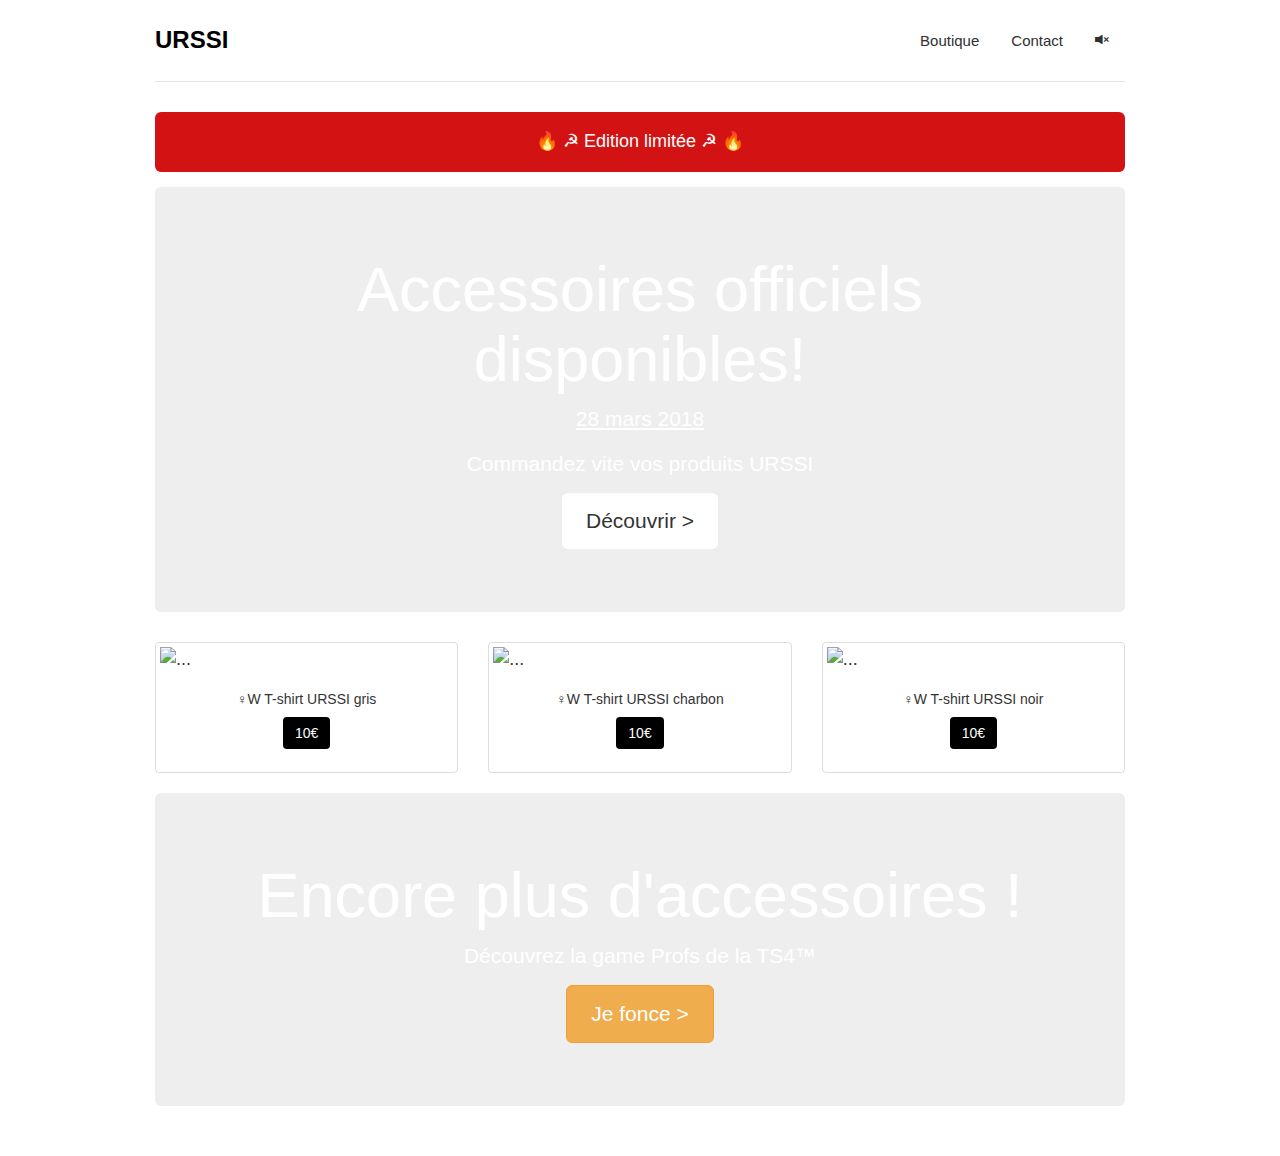
==== index.html @ cf162dfd "Add files via upload" ====
<!DOCTYPE html>
<html>
<head>
<link rel="stylesheet" type= "text/css" href="style.css">
<!-- Latest compiled and minified CSS -->
<link rel="stylesheet" href="https://maxcdn.bootstrapcdn.com/bootstrap/3.3.7/css/bootstrap.min.css" integrity="sha384-BVYiiSIFeK1dGmJRAkycuHAHRg32OmUcww7on3RYdg4Va+PmSTsz/K68vbdEjh4u" crossorigin="anonymous">

<!-- Optional theme
<link rel="stylesheet" href="https://maxcdn.bootstrapcdn.com/bootstrap/3.3.7/css/bootstrap-theme.min.css" integrity="sha384-rHyoN1iRsVXV4nD0JutlnGaslCJuC7uwjduW9SVrLvRYooPp2bWYgmgJQIXwl/Sp" crossorigin="anonymous">
 -->
<!-- Latest compiled and minified JavaScript -->
<script src="https://maxcdn.bootstrapcdn.com/bootstrap/3.3.7/js/bootstrap.min.js" integrity="sha384-Tc5IQib027qvyjSMfHjOMaLkfuWVxZxUPnCJA7l2mCWNIpG9mGCD8wGNIcPD7Txa" crossorigin="anonymous"></script>
<link href="jumbotron-narrow.css" rel="stylesheet">
<title>URSSI</title>

<!-- Si OCTAVE s'amuse à aller regarder mon code :
.......```````     ``````             ```          ``                 `   `````  ```````````.....---
........````````` `                      ``                             `  `````````````````....----
..-.--....-----:--..`````                 ``                                ````````````````...-----
.....-.-:/oossyyso//:---...```````         ``                              ````````````````...------
.....--+syyhdddddddhssysyysoo+/:-..`..``    `                      ``      ``````.`````````.....----
....-:oyyhdddhhhdddmmdhhddhhhyss+//:-:-.`  ``     `               ```````` ````````````````.....----
..../syyyys+:://:/oshmmmmmdmmdhyyoo+/::-.````    ```             `````````````````````````......----
...-+ooo+/:-...----:/+syddmmmmhhyyo++/::-.````    .``  ` ```     `````````  ````` ````````......----
..-:++/:-.......-:::///+ossyyhhyyyyso///-..```    ..`````....````````````````````````````......-----
..-/+/-......--:/++ossssssssssssssyysoo+:-...`````.--...:---::-------------------::/::-.....--------
---//--...--:/+osyyhhhhhddddyssossssoooo/:-..````..--://+/++osooossooooooo+oooooosssyssso+/:--------
---::----::/+syso/++o+o+o+osyyyssssssooo+/:.......-::/oossyyhddddddhhhhhhhyyhhyyyyyyyyyyssys+/::::::
:::////++oossyysssyhdddddddddddhhyysssooo+/-......-:+osyyyyyhddmmmmmmmmdddddddhhyysyyhhhhhhyysssooo+
ddmddhhyyssyyssss/::://++///+osssssyyhhyysoo/-----:/+shhyyhhhhhhhhhhhhhhddddddhhhhhhhyyssosssssdNNNN
MNo//:-::/+oooso-` `-//+//:`.:+oo++++/++odNNNmmmmmdddmNMdyysssyhddddhhhddmmdddyooyhddhys+++///::sMMM
Ms-::::::/+++++:` `//+ydy+//``-/oo++/:-::-mMMNMNNNNMMMNm+ssssyyhhddhhyhdhNmhyyh-.-/osysso/:::---:NMM
M/::---:://///-..``+o/shy///``.-::-:-..``.dMMmy+//+odNMh+oooosyyhdhhysyhydmdyys.`.:/++++//:-----:dMM
M:/:-----:::/+/::---+/+++//---::--.......-NNm:`     `oNNo++++ooossyssoosssssss//////+/://:----:::dMM
M///:-...---:/++++++++////++++//:::::-..-+MN:        `sNh:::::////++++++//////////++/::::-----:::dMN
M+///:-....--::/+oooooo++++///::-----...-dN+`         `yN/----:::--::://////::::::///:::::----:::NMs
My-//::--.....--:://///:::--------......+No`          `.yh-....-----..-------------------:::::::/Mm:
mN-:///:::--........----..-----..````..:ms``          ``.ds..```.......-....`````````..----::--.yMo-
oNh.-:/:::---........--:----...`````../ms````         ```-hy-`````````.........``````...-----.`+Nd--
-+mho/:------...............`````.--+hmo`````        `````.ymy/-..``````````......````..--:/+sddo---
:--/oyhhhyyssoooo++++ooosssyyhhddhyyys:`````         ```````:osyyyyhhhyyyssssssssyyyyyyyysso+:-..---
::-------:::////////////::--.....-:++-```````         ```.````-://:-.....--------..`````````.....---
::-----.-----..````````````..--:::::.```````           ``..``````.--::::--....````````````......----
/:--------.-....``````...--------..`````````           ```.```````  ````...----................-----
::::--------.................````````.`````             ``..`.```        ```````.....--.-...-.------
/::::-:---:-------...```````   ````````````             ```.``````            ````````........-.----
/::::--:::::-----..`````         `````````              ```..```````            ```````....--.------
+/:::-:/::-----...```           ```.......```           ``...`````````           ``````-....-..-----
s/::-:-:-----.....``````       ```.--:::/::-......````..---......```````  `     ```````.....-...----
h+/::--------.....```````` ``````..:/osyhys////:::---:/++oo+/:--.`````````     ```````..........--::
dyo/:---.--..--...````````````````../sydddhssssoo+////+++ooss+:-.``````````` ` ```````........---://
mhs+:----------....````````````````..:+oooossyysso+///:://://:-....```````````````````....----.-::++
mdys/::-------......```````````````...:/+osyyhhyysoo+++osyyso/:--....`.```````````````..---.---:/++s
mmdho/::--..---.....````````````..---/osyyhyyyossoyysyyyhdhhhyo++:--:---..`````````.....-------:/soy
NNmho+/:/:----...-..``````....----:/+syyshhssssoshmmdhhhddhdddyss+//://::--....`````.-..---:::///osy
NmNhyo+++:--------...``..--://///+osysyyydhhhysyhmNNNdddmmddhdhdys++oo+o++///::.````.-:--:+++/+o+osy
NNNdhso++/-:::----.....-:/++oo+ossyyyhhhdddmmdhhmmNmmddmmmmmdhdmyyysyyyyysssss+/-```.-::/:+oyoosyoos
NNNmdyyso//+/:----...-://oosssssyyydhhhhdddmmmmmddmNmdmmmddhdhhdyysyyhhhhhdhyhso/-.`.-:/+++oyyyyyysy
MNNmmdhhssos+/::--..:/++ohyyhyyyyhyhhyoyyhhhhddhyssyyyyhysssysysooosshhdmdddhdyyo+-..-:+syyyyyhhhhyh
MMNNmdhdhhyso/+::---+ooohmddhhddddhysysysyyyyyyssoooooooo+++++++++oosyhdmmmmmmdyyo/---:/ohdmyyyddhhd
MMMNNNdmdmdysos//:-/ossshhdddmmmmmddhhysoo+//:-------..............-::/+oshhdddyys+--:++sydmmdhddshd
MMNNNNNmdddyhhyo+:::+oyshhddmmmhhys+/:-----........................--....-/+osyhso+:/:+sydddmmmmhyhm
MMNNNNmmmmmdmmdy+::/+oosyyhyso+::----..----:::////:::/+/+///:::---........-/oshhys+oooosddddmmmmddmN
MMMNNNNNmmmmNNdss/::+++ssoo/:-......-----:::/+o/+++/++sossooo+//:---..---:/oshdddyyydsyhddmmNmmmmmNN
MMMMMMNNNNmmNNdsyo+/osssso/::-.-------://+++oosysyyyhyhhyhyyhy++//:-:-://+osshdmmdddmhhdmNNmNNNdmmNN
MMMMMMMMNNNNNmdhdhysyhyhyo+/::::::::--:/oooooyyyhdddmdhdyhhyyyso+//:::/ooyhyhdmmmmdmddmmmNNNNNNmNNNM
MMMMMMMMMMNNNmmmNmdhhhhhyso++////::::::/oooyyhhdddddmdhhyyysoooo/////+osyhdmdmddmNddyhNNNNNNNNNNNMMM

SALUT !

-->
</head>
<body>
  <audio controls autoplay loop id='ambiance'>
    <source src="sound\anthem.mp3" type="audio/mpeg">
  Your browser does not support the audio element.
  </audio>
  <div class="container">
      <div class="header clearfix">
        <nav>
          <ul class="nav nav-pills pull-right">
            <li role="presentation" ><a href="shop.html">Boutique</a></li>
            <li role="presentation"><a href="contact.html">Contact</a></li>
          <!--<li role="presentation"> <a href="cart.html"><span class="glyphicon glyphicon-shopping-cart"></span><span class="badge badge-error">1</span></a></li>-->
            <li role="presentation"><a class="mute"href="#" onclick="document.getElementById('ambiance').muted = true; return false">
                 <span class="glyphicon glyphicon-volume-off" aria-hidden="true"></span>
            </a></li>
          </ul>
        </nav>
        <h3><b><a class="no_underline_no_color" href="index.html"> URSSI</b></a></h3>
      </div>
<div class="middle">
      <div class="month-div">
            <h4 class="text-center">🔥 ☭ Edition limitée ☭ 🔥 </h4>
          </div>
  <div class="jumbotron">
        <h1>Accessoires officiels disponibles!</h1>
        <p class="date">28 mars 2018</p>
        <p class="lead">Commandez vite vos produits URSSI</p>
        <p><a class="btn btn-lg btn-default btn-jumbotron" href="shop.html" role="button">Découvrir ></a></p>
      </div>


      <div class="row">
        <div class="col-sm-6 col-md-4">
          <div class="thumbnail">
              <img src="images/urssi_grey_shirt_f.jpg" alt="...">
            <div class="caption">
              <h5 class="text-center">♀W T-shirt URSSI gris</h5>

              <p class="text-center"><a href="#" class="btn btn-primary btn-pay produits" role="button"><span>10€</span></a></p>
            </div>
          </div>
        </div>

        <div class="col-sm-6 col-md-4">
          <div class="thumbnail">
              <img src="images/urssi_coal_shirt_f.jpg" alt="...">
            <div class="caption">
              <h5 class="text-center">♀W T-shirt URSSI charbon</h5>

              <p class="text-center"><a href="#" class="btn btn-primary btn-pay produits" role="button"><span>10€</span></a></p>
            </div>
          </div>
        </div>

        <div class="col-sm-6 col-md-4">
          <div class="thumbnail">
              <img src="images/urssi_black_shirt_f.jpg" alt="...">
            <div class="caption">
              <h5 class="text-center">♀W T-shirt URSSI noir</h5>

              <p class="text-center"><a href="#" class="btn btn-primary btn-pay produits" role="button"><span>10€</span></a></p>
            </div>
          </div>
        </div>
      </div>

      <div class="jumbotron">
            <h1>Encore plus d'accessoires !</h1>
            <p class="lead">Découvrez la game Profs de la TS4™</p>
            <p><a class="btn btn-lg btn-warning" href="profs.html" role="button">Je fonce ></a></p>
          </div>
</body>
</html>
---- jumbotron-narrow.css ----
@import url('https://fonts.googleapis.com/css?family=Open+Sans:400,600,700,800');


/* Space out content a bit */
body{
  font-size: 18px;
  padding-top: 20px;
  padding-bottom: 20px;
}

.middle {
  font-family: 'Roboto', sans-serif;
font-weight: 400 !important;
}
audio {
   display:none;
}
/* Everything but the jumbotron gets side spacing for mobile first views */
.header,
.marketing,
.footer {
  padding-right: 15px;
  padding-left: 15px;
}

.btn-pay{
  background-color: black;
  color:#ffffff !important;
  border: none;
}
.btn-pay:focus span {display:none}
.btn-pay:focus:before {content:"✓"}

/* Custom page header */
.header {
  padding-bottom: 20px;
  border-bottom: 1px solid #e5e5e5;
}
/* Make the masthead heading the same height as the navigation */
.header h3 {
  margin-top: 0;
  margin-bottom: 0;
  line-height: 40px;
}

/* Custom page footer */
.footer {
  padding-top: 19px;
  color: #777;
  border-top: 1px solid #e5e5e5;
}

/* Customize container */
@media (min-width: 768px) {
  .container {
    max-width: 1000px;
  }
}
.container-narrow > hr {
  margin: 30px 0;
}

/* Main marketing message and sign up button */
.jumbotron {
  text-align: center;
  border-bottom: 1px solid #e5e5e5;
  background-image:url(images/flag.png);
  background-size: cover;
}
.jumbotron .btn {
  padding: 14px 24px;
  font-size: 21px;
}
/* Supporting marketing content */
.marketing {
  margin: 40px 0;
}
.marketing p + h4 {
  margin-top: 28px;
}

/* Responsive: Portrait tablets and up */
@media screen and (min-width: 768px) {
  /* Remove the padding we set earlier */
  .header,
  .marketing,
  .footer {
    padding-right: 0;
    padding-left: 0;
  }
  /* Space out the masthead */
  .header {
    margin-bottom: 30px;
  }
  /* Remove the bottom border on the jumbotron for visual effect */
  .jumbotron {
    border-bottom: 0;
    color:white;
  }
}

.btn-group-vertical > button{
    padding-right:10px;
}
.month-div{
  padding : 10px;
  margin-bottom: 15px;
  border-radius: 6px;
  background-color: #d31313;
  color : white;
}
.subheading{
  border-width: thin;
  border-radius: 5px;
}
.articles {
  padding-left: 30px;
}
.presentation{
     background-color: #a687db;
}


.nav-pills > li > a {
  font-size: 15px;
}

ul.nav li a, ul.nav li a:visited {
    color: #303030 !important;
}

ul.nav li a:hover, ul.nav li a:active {
    color: #303030!important;
}

ul.nav li.active a {
    color: #303030 !important;
}

.label{
  display: inline-block;
}
.btn-margin{
  margin-top: 10px;
}
.badge-error {
  background-color: #b94a48;
}
.date{
  text-decoration:underline;
}
.block{
  display: block;
   width: 100%;
   border: none;
   text-align: center;
}
.btn-jumbotron{
  border: none;
}
.img-cart{
    height: 150px;
}
.mute {
color: #000 !important;
}
.no_underline_no_color {
color: #000 !important;
text-decoration: none;
}
.no_underline_no_color:hover{
  text-decoration: none;
}
.produits{
  pointer-events:none;
}
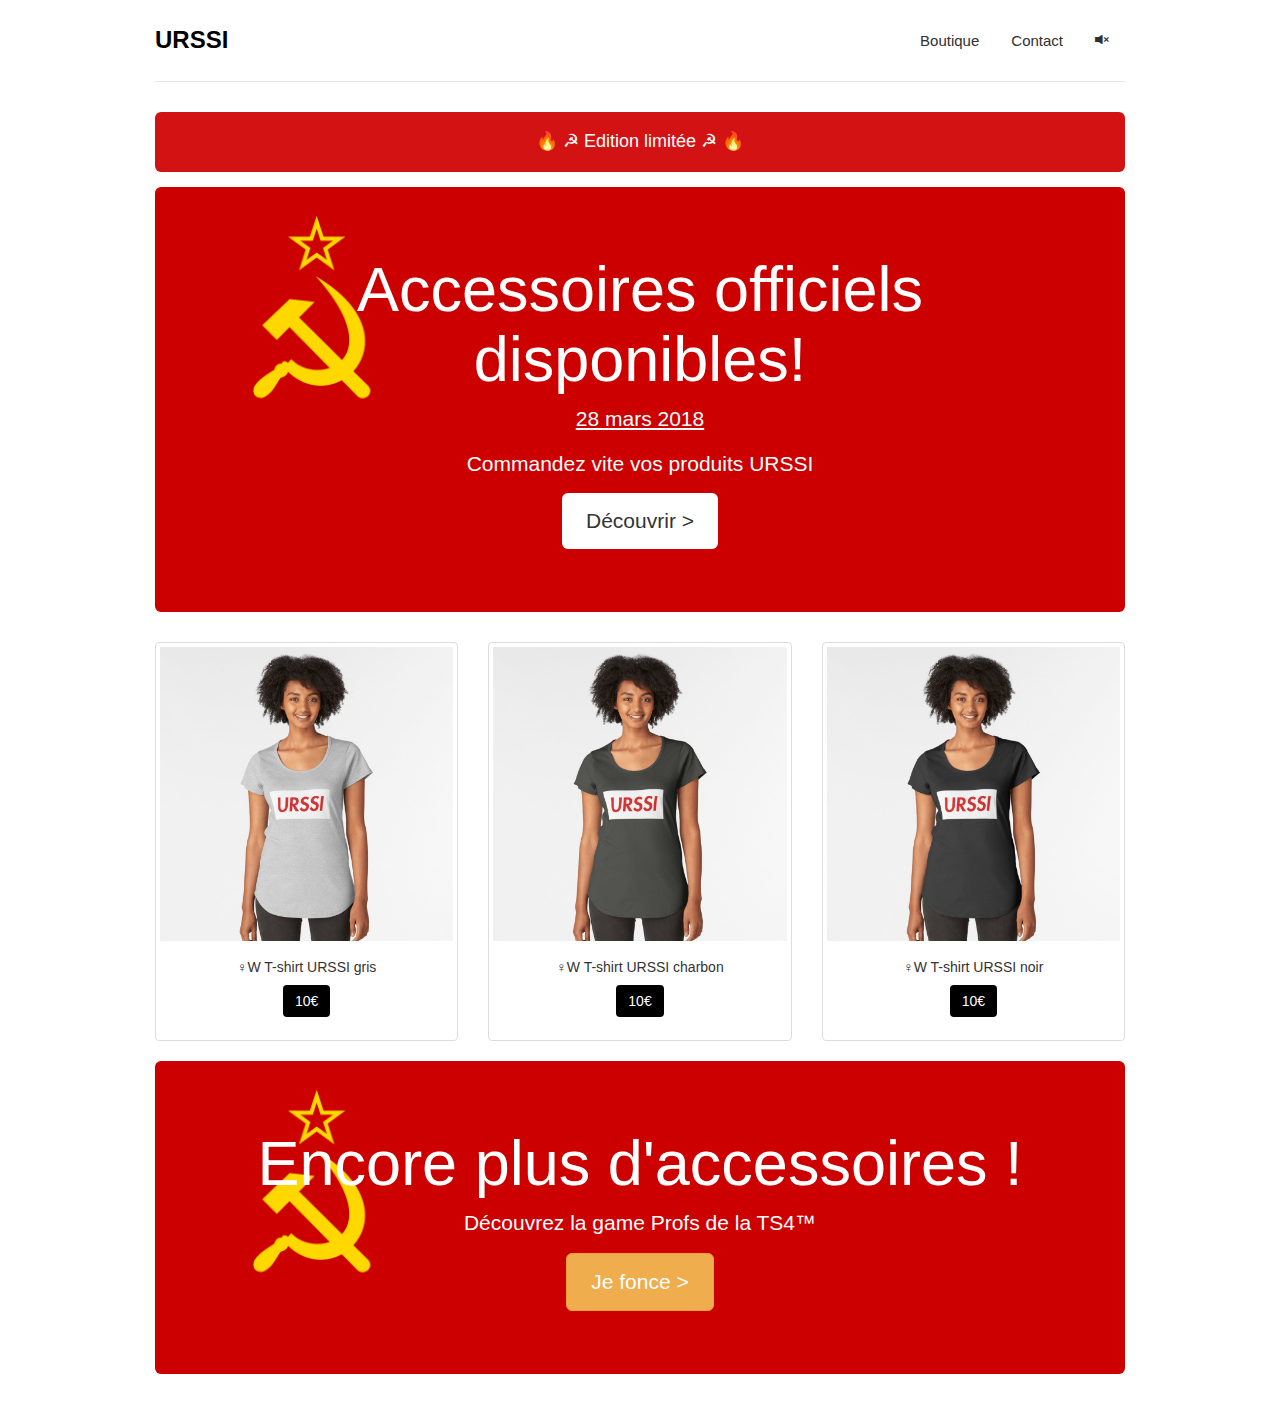
==== commit 3f68ae98: "Update index.html" ====
--- a/index.html
+++ b/index.html
@@ -94,9 +94,9 @@
             <h4 class="text-center">🔥 ☭ Edition limitée ☭ 🔥 </h4>
           </div>
   <div class="jumbotron">
-        <h1>Accessoires officiels disponibles!</h1>
-        <p class="date">28 mars 2018</p>
-        <p class="lead">Commandez vite vos produits URSSI</p>
+        <h1 style="color:white;">Accessoires officiels disponibles!</h1>
+        <p class="date"style="color:white;">28 mars 2018</p>
+        <p class="lead" style="color:white;">Commandez vite vos produits URSSI</p>
         <p><a class="btn btn-lg btn-default btn-jumbotron" href="shop.html" role="button">Découvrir ></a></p>
       </div>
 
@@ -137,8 +137,8 @@
       </div>
 
       <div class="jumbotron">
-            <h1>Encore plus d'accessoires !</h1>
-            <p class="lead">Découvrez la game Profs de la TS4™</p>
+            <h1 style="color:white;">Encore plus d'accessoires !</h1>
+            <p class="lead" style="color:white;">Découvrez la game Profs de la TS4™</p>
             <p><a class="btn btn-lg btn-warning" href="profs.html" role="button">Je fonce ></a></p>
           </div>
 </body>
